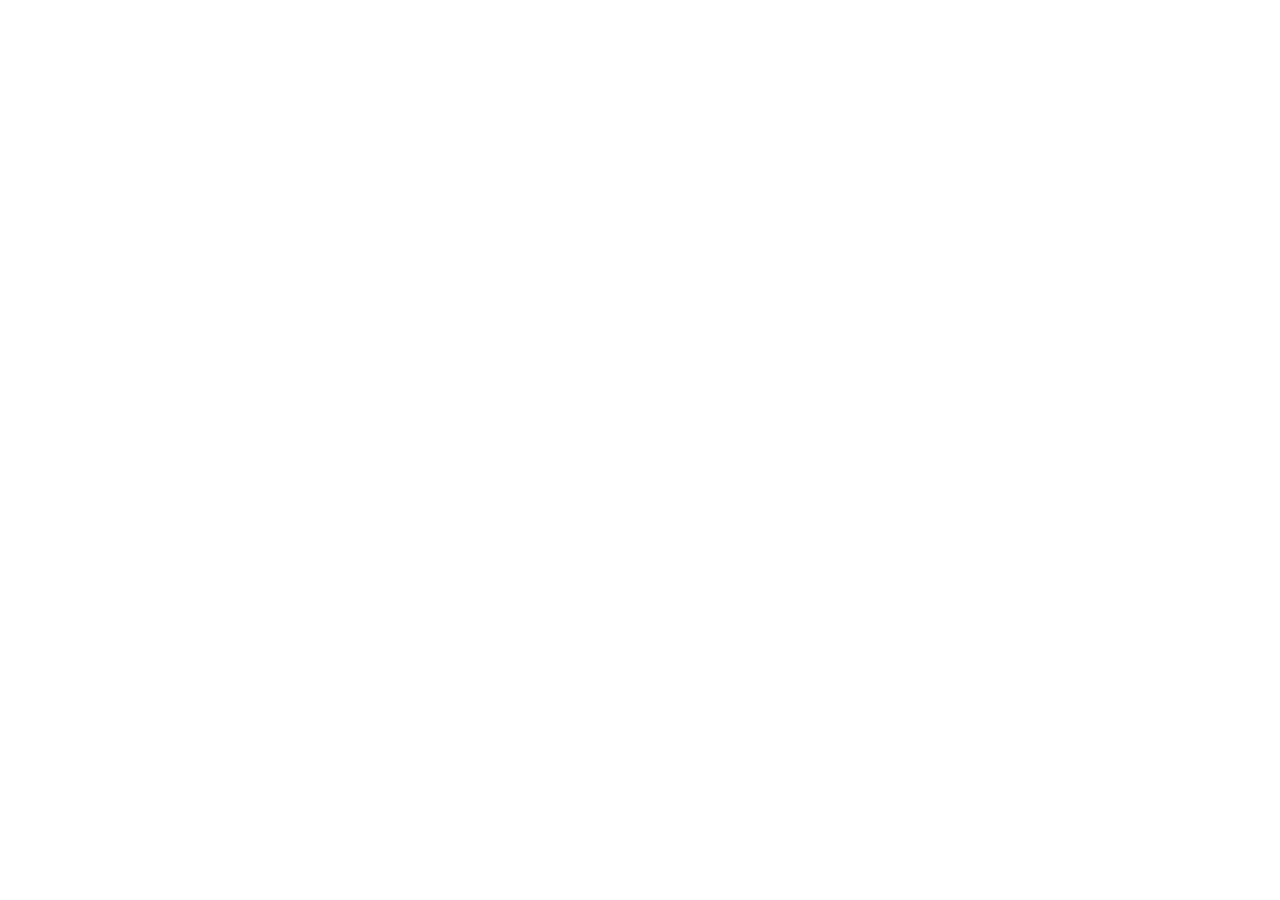
==== index.html @ 3b174340 "initial" ====
<!DOCTYPE html>
<html lang="en">
<head>
    <meta charset="UTF-8">
    <meta name="viewport" content="width=device-width, initial-scale=1.0">
    <title>Document</title>
</head>
<body>
    <div class="grid">
        
    </div>
    
</body>
</html>
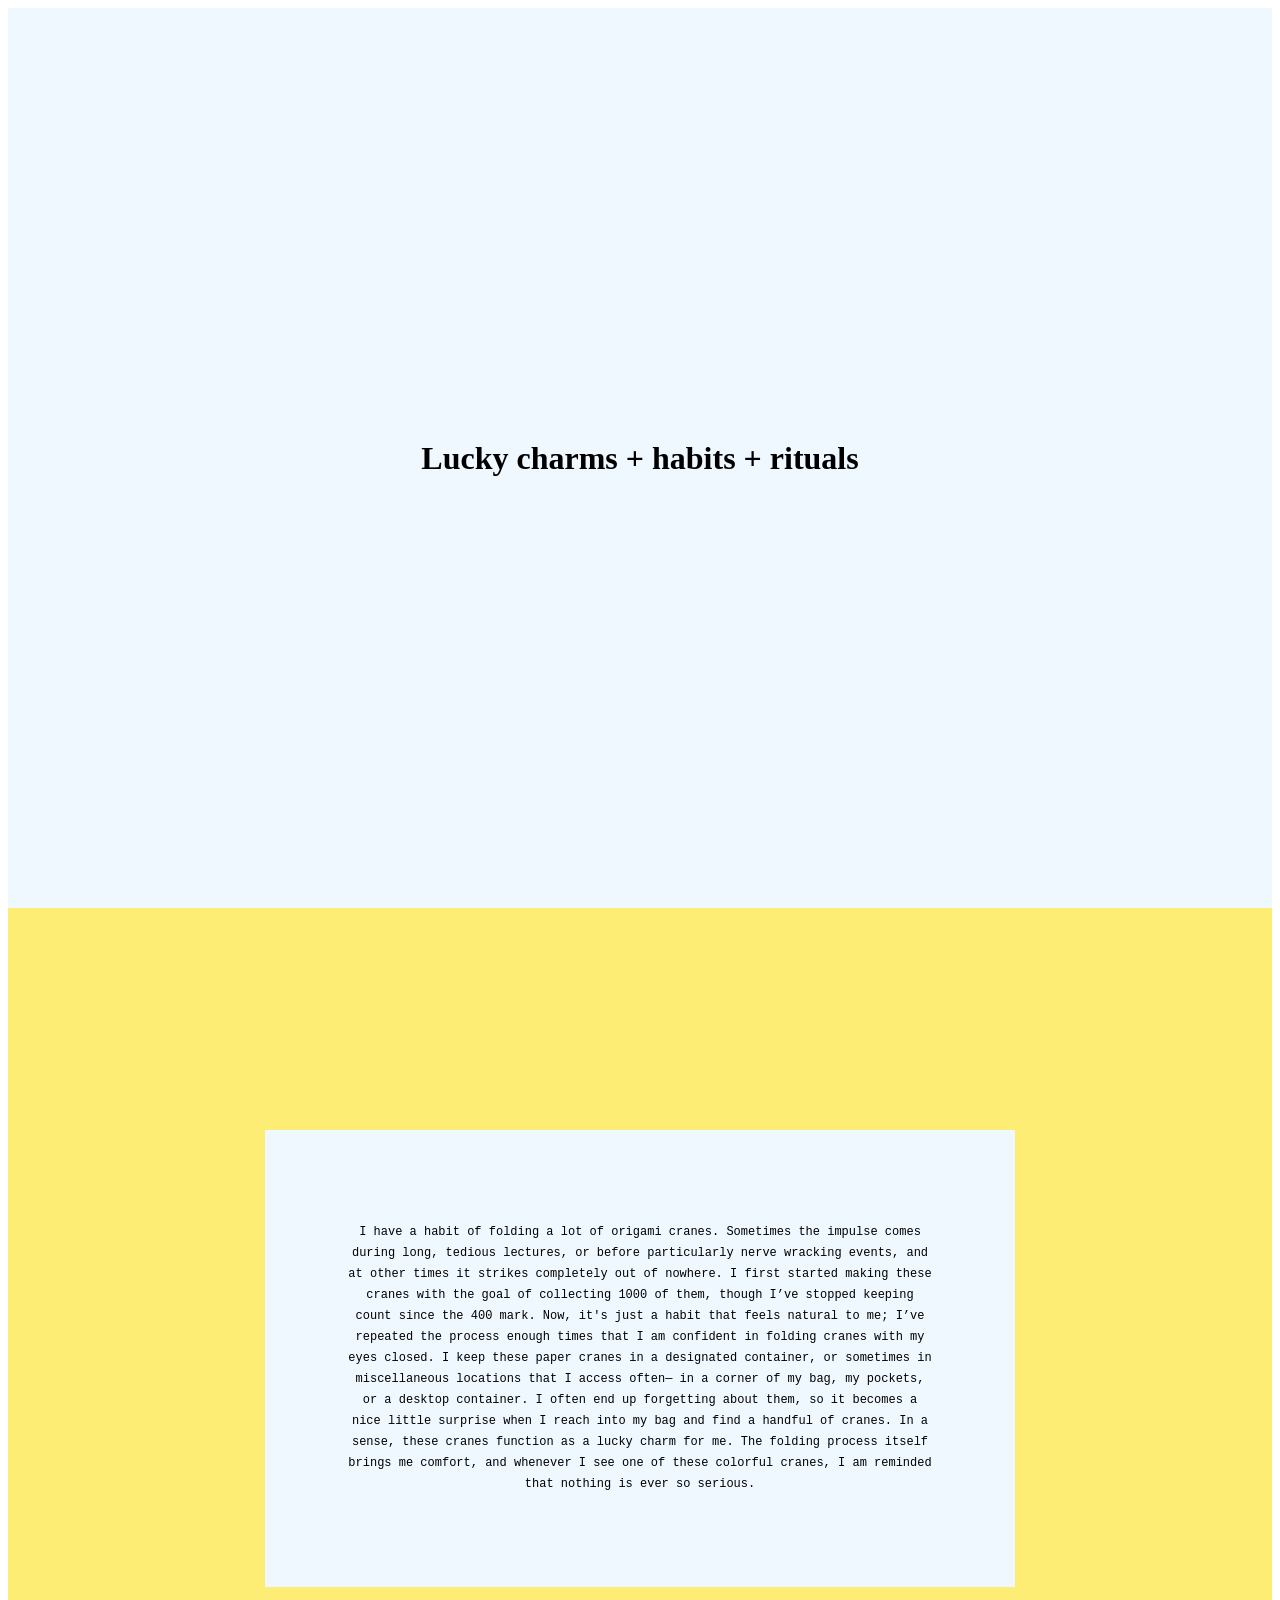
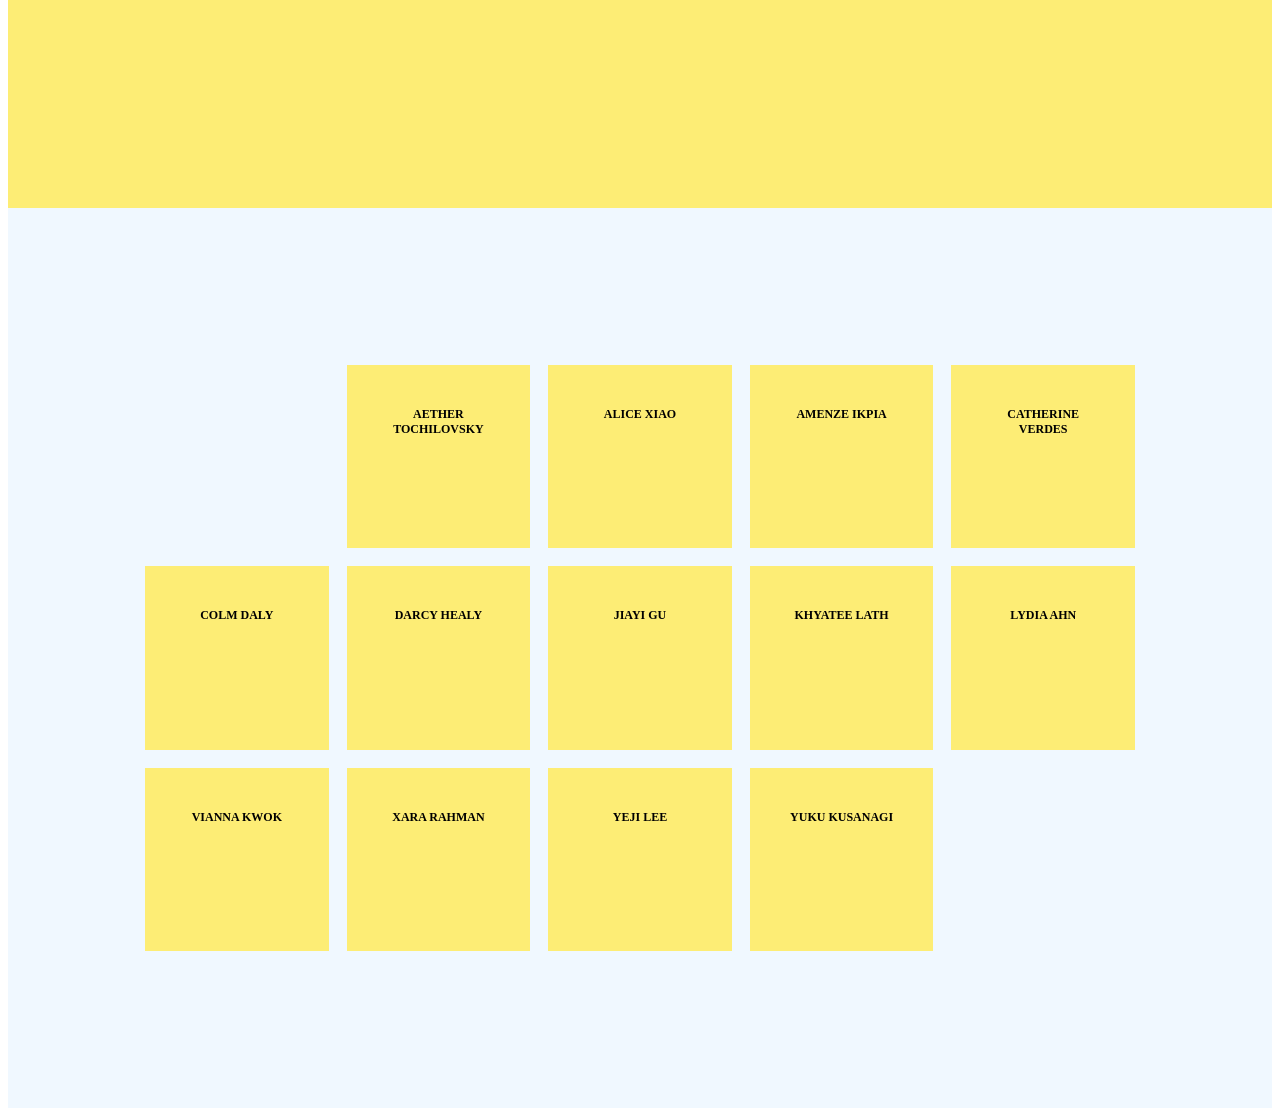
==== commit b3783d52: "added css" ====
--- a/index.html
+++ b/index.html
@@ -4,11 +4,176 @@
     <meta charset="UTF-8">
     <meta name="viewport" content="width=device-width, initial-scale=1.0">
     <title>Document</title>
+    <link rel="stylesheet" href="main.css">
 </head>
 <body>
-    <div class="grid">
+    <div class="slide slidea">
+        <h1>
+            Lucky charms + habits + rituals
+        </h1>
+
+    </div>
+
+
+
+    <div class="slide slideb">
+        <div class="myentry">
+            <p>I have a habit of folding a lot of origami cranes. Sometimes the impulse comes during long, tedious lectures, or before particularly nerve wracking events, and at other times it strikes completely out of nowhere. I first started making these cranes with the goal of collecting 1000 of them, though I’ve stopped keeping count since the 400 mark. Now, it's just a habit that feels natural to me; I’ve repeated the process enough times that I am confident in folding cranes with my eyes closed. I keep these paper cranes in a designated container, or sometimes in miscellaneous locations that I access often— in a corner of my bag, my pockets, or a desktop container. I often end up forgetting about them, so it becomes a nice little surprise when I reach into my bag and find a handful of cranes. In a sense, these cranes function as a lucky charm for me. The folding process itself brings me comfort, and whenever I see one of these colorful cranes, I am reminded that nothing is ever so serious.
+            </p>
+        </div>
+    </div>
+
+    <div class="slide slidec">
+        <section class="grid-container main">
+            <div class="blank"></div>  
+
+            <div class="grid-item">
+                <h2>AETHER TOCHILOVSKY</h2>
+                    <div class="text">
+                       <p>My lucky charm is my headphones. I never go anywhere without them, and I feel like they keep me “protected” in a way. I have noise sensitivities and I am always listening to music or using the noise cancelling function. I really love listening to new music, and I feel more understood than ever when I hear a song that reminds me of a situation, a person, a memory, or myself. If I forget my headphones, it’s almost a guarantee that I’m gonna have a hard time wherever I am, so they are my “lucky charm” (although for a more logical, less magical reason). 
+</p>
+                    </div>
+
+            </div>
+
+            <div class="grid-item">
+                <h2>ALICE XIAO</h2>
+                <div class="text">
+                       <p>
+One ritual I have when I need to win a 50/50 in situations such as flipping a coin, playing Minesweeper, or gambling in general is that I would say something like, “Based on my genius analysis, the coin is going to land on heads.” When I say my phrase, I believe there is a good chance that I will be right. Saying this phrase has supposedly helped me win many Minesweeper games, so I have started to trust my genius analysis even more.
+Before saying my phrase, I look at the choices with my genius power and think about them like I am actually doing some kind of analysis. In reality, I am just guessing and hoping for the best. For example, when flipping a coin, I might stare at it for a few seconds and act like I am calculating the laws of physics before predicting heads or tails. When playing Minesweeper, I might stare at the squares on the screen, look for patterns, and pretend that my brain is processing millions of calculations before clicking on a square. Even when there is no real way to know what will happen, I act like I have figured out the answer through pure intelligence.
+I also like to convince other people that my ritual actually works because I am a genius. If I predict the correct result, I act like I have just proven my intelligence to the world. For example, if I guess heads correctly three times in a row, I might start acting like I have mastered the art of predicting coin flips. However, when my ritual does not work, I convince everyone that it is because I was not confident enough in my genius analysis when I said the phrase. I never blame my prediction skills; I blame my lack of confidence instead.
+I think this ritual is funny because I make a random guess that sounds like a serious scientific experiment. Instead of admitting that I am just lucky, I act like I have a special power to see the future. Even though I know my phrase does not actually change the odds, I still enjoy doing it because it makes every prediction more exciting. At this point, my genius analysis has become less about being correct and more about convincing everyone that I know exactly what I am doing.
+
+                       </p>
+                    </div>
+            </div>
+
+            <div class="grid-item">
+                <h2>AMENZE IKPIA</h2>
+                    <div class="text">
+                       <p>
+                        For me, a ritual that I did was in high school. Previously, I used to do theatre, and every opening night of a show, right before we had to go on, everyone from the cast to the crew, directors, and stage managers would all do a “Shakeout or “Shake Down.” It would also be known as “10-9-8-7-6-5-4-3-2-1.” We would all huddle and, in unison, shake our right hand while counting down from 10 to 1, then repeat with the left hand. Then we would shake our right leg and count down from 10, and repeat on the left leg while counting down out loud. We would continuously do this, reducing the count by one each round until it would reach 1. Each round, the countdown got faster and more energetic until we reached 1. 
+For example, the whole pattern is repeated with a 10-count down with right hand, left hand, right foot, left foot. Then 9-count, 8-count,……4-count, 3-count, 2-count, and finally the round gets down to “ONE. ONE. ONE. ONE.”
+Shakeout was a big help in releasing any nerves we had before any show and would overall build everyone's energy so that we would have a good run through of the show. 
+
+                       </p>
+                    </div>
+            </div>
+
+            <div class="grid-item">
+                <h2>CATHERINE VERDES</h2>
+                <div class="text">
+                       <p>
+                        One weird ritual that I have is whenever the clock strikes 11:11, I have to touch something red and make a wish. I don’t really remember when I started doing this or where I learned it but it has become something I automatically do whenever I notice the time. The rule is that I have to find something red, touch it, and keep touching it until the minute changes to 11:12; During that minute, I have to think of a wish that I want to come true. It can sometimes be funny because if I'm somewhere where there isn’t anything red nearby, I start to look around for anything that could count as red. I could be someone's clothing, a random object, etc. I know there isn’t any actual proof of doing this will make my wishes come true but I still feel like I have to do it just in case.
+I think that’s what makes superstitions so interesting. Even when we know they might not mean anything, we still follow them because they give us a sense of good luck.
+
+                       </p>
+                    </div>
+            </div>
+
+            <div class="grid-item">
+                <h2>COLM DALY</h2>
+                <div class="text">
+                       <p>                        
+I’ve always been interested in analog techniques and devices in design, and in the past few years have heavily relied on my scanner to produce my art. I use it for both school and work, and because of its relatively immobile quality I have grown to be attached to working in my room where I have access to everything I need. My workspace has become so personal and tailored to my interests that I find it hard to produce work I truly love and can proudly say is a reflection of myself if I don’t have access to my scanner and printer. 
+To boil it down further, I basically have a small collection of devices (scanner, printer, magazines…) that I’ve become very attached to. I love the way they work with me and with each other and have accepted their faults as unique and even beneficial to my own work. So much so that I refuse to replace them until I absolutely have to - the thought of finding a new object to replace my old object (which I know and love) seems impossible to commit to if I don’t have a proper reason - in this case, that reason is absolute failure of its function. I’m a firm believer that every object has more value than it lets on, and discarding it before fully exploring it is a crime. I think it is such an important ritual to use your objects to its full potential, then mis-use them to their even fuller potential, and in turn be rewarded with experiences and results that are truly a product of yourself.
+
+                       </p>
+                    </div>
+            </div>
+
+            <div class="grid-item">
+                <h2>DARCY HEALY</h2>
+                <div class="text">
+                       <p>
+                        I am definitely a superstitious person, but the first thing that comes to mind when I think of a lucky charm is sort of the opposite. When my family visited Paris in 2024, I split off from them and explored different art museums every day. While potentially cliché, Vincent Van Gogh is one of my absolute favorite artists. Luckily for me, the Musée d’Orsay was hosting a Van Gogh exhibition focusing on the final months of his life. It was there I was able to see his final painting ever—the one he was working on the same day he died—“Tree Roots.” It was quite emotional for me. I stood in front of it until my feet hurt. I purchased a small magnet of it at the gift shop. 
+Since then I’ve stayed in two different dorm rooms, two different bedrooms at my parent’s houses, and just recently decorated my current apartment. The magnet has been taped up above my pillow in each of them. It’s also my phone wallpaper. I like seeing it repeatedly, even as the constant exposure makes me eventually stop noticing it each time. I find it an aesthetically beautiful painting, and the context only gives it more gravity. 
+It’s maybe a bit morbid for an object I center so significantly. If I sit and think about it for too long it’ll make me sad, but in the quick glances I afford it daily, I am only appreciating its beauty. I always have the option to reflect on it if I’d like, it’ll wait for me to get into the mindset to do so. I think that’s what draws me to it so much. The magnet has followed me through so many major changes, and its consistent location anchors me a bit. In that sense, I think it qualifies as a lucky charm or habit—seeing the painting, in whatever form it’s in, brings me a little comfort. 
+
+
+                       </p>
+                    </div>
+            </div>
+
+            <div class="grid-item">
+                <h2>JIAYI GU</h2>
+                <div class="text">
+                       <p>
+                        Funny how I came up with the idea “hey let’s all write something about lucky charms,” without carefully considering what my lucky charm might be. By “carefully considering,” I'm already suggesting that nothing immediately came to my mind, so I had to think carefully and hard. There was a time in elementary school when I firmly believed that certain pairs of socks could bring me luck, so I would wear them on exam days. I remember rescuing my beloved socks from the trash after my mom decided that they were too worn out. Till this day, I must have lost all the socks I owned back then. The things I own now that most closely resemble lucky charms are my jade stones. All my jade stones come from my mom’s collection. I believe these beautiful stones have spirits within them that can bless me and keep me safe. Maybe they also bring me luck. There is a particular jade buddha necklace that I “stole” from my aunt when I was two. She was showing off her jades to my mom, and when she was packing everything up, she noticed that the jade buddha–her new favourite--was missing. I have no memory of all of this, including how they eventually found it tucked under my clothes, near my stomach. A family friend who’s “the jade expert” heard the story and excitedly declared that I have special spiritual connection (缘分) with this particular stone, and my aunt (not completely willingly) gifted it to me. I try not to take off my jade necklace and bracelet unless I’m rock climbing. I’m also wearing a bracelet that another aunt bought me from the Jade Buddha Temple in Shanghai, wishing me safety and luck away from home on the other side of the ocean. 
+I’m more of an animist than a buddhist. Something else I believe can bring me luck is the bad (unlucky) things that happen to me. I believe fortune and misfortune work like a wicked seesaw–whenever something unfortunate happens to me, I will get a lucky ticket that will redeem itself at some point in the near future. On the other hand, whenever I feel particularly lucky or when I'm really enjoying my life and having a good time, beneath the bubbles of happiness and lightheartedness lurks the suspicion that something terrible is bound to happen soon. 
+
+                       </p>
+                    </div>
+            </div>
+
+            <div class="grid-item">
+                <h2>KHYATEE LATH</h2>
+                <div class="text">
+                       <p>
+                        My lucky charm is my mom’s necklace, which I take with me everywhere. It’s a delicate silver and copper chain with an opalite stone that catches the light in a way I like. To anyone else it would look like ordinary jewelry, but to me it’s more than that. I live away from my family, so I miss small things, like having my mom around when I need her. Wearing her necklace is a simple way of keeping a piece of home with me. It reminds me that she’s still in my corner, even when she isn’t nearby. I feel like its lucky for me, and having something familiar with me helps when I’m nervous or overwhelmed. It’s a small, steady reminder that things usually work out.
+So for me it’s less about luck and more about having something that keeps me connected to my family and home.
+                       </p>
+                    </div>
+            </div>
+
+            <div class="grid-item">
+                <h2>LYDIA AHN</h2>
+                <div class="text">
+                       <p>
+                        I think I found Sally Hansen’s Miracle Gel during a Walgreens visit, most likely during my first year into high school. Not too long before starting college, I had bare nails for most of my life since playing classical guitar, which meant using sand paper to shape and smoothen the nails on my right hand that picked the strings while the nails on my left hand were cut as decently short as possible in order to press the frets. The only exceptions were the long breaks or evening events, where I would paint my nails a vivid pearlescent color. 
+
+This past August, however, I found myself gravitating towards a dark, vivid shade of red labeled Wine Stock in the CVS on the corner block of Astor Pl just two days before the first day of classes. I was looking for a polish color that would visually mirror my mindset going into this school year to “follow my heart,” and envisioned the deep intensity of the hue to resemble the internal resources that I no longer have reason for laboring to give and offer; rather, these internal things are all learning to be kept still, processed, and grown even stronger for myself. I don’t think I’ll ever be able to play with falsies or extensions like Dolly Parton could, but painting my natural, shortened nails every two weeks with Wine Stock became a newfound ritual of self-expression and self-care; a semi-permanent wearable lucky charm.
+                       </p>
+                    </div>
+            </div>
+
+            <div class="grid-item">
+                <h2>VIANNA KWOK</h2>
+                <div class="text">
+                       <p>
+                        I don’t have a specific lucky charm to call lucky, but if I had to choose one for the sake of this assignment it’d probably be a lion necklace I usually wear. I got it at some thrift store in Hong Kong for $10 USD (80HKD) in 2023 and never wore it since it looked kinda chunky and just this thing hanging around my neck. It’s a gold-plated necklace of a lion head with a thin chain. I think ever since I moved to New York for school it’s been the only necklace I wear. Not that it has much sentimental value or grants me luck, but I’ve grown to like the clunkiness of it and the connotations of a lion. But since I wear it almost everyday it’s starting to wear out, and the gold (/gold-looking) plating is coming off and you can see some cooper-y patches underneath. I try my best to take care of it (as in not getting it near water), but over time it’s inevitable it’ll start wearing out, which is kinda sad I guess. Hoping to somehow eternalize it. It doesn’t bring me luck, but wearing it makes me feel like I have a little lion guardian guarding me at all times — like those Chinese guardian lion statues at the front of buildings. If I were to be really superstitious, this little necklace wards off evil spirits for me. It has taken care of me well and only good things have happened since.
+                       </p>
+                    </div>
+            </div>
+
+            <div class="grid-item">
+                <h2>XARA RAHMAN</h2>
+                <div class="text">
+                       <p>
+                        I always loved digital cameras butttttt. . . I really did not feel like buying a new one -- even with my big girl money. I was quite happy with my phone camera, I mean I had various filters at my arsenal -- what more could I wish for? I was using apps such as Dazzcam and even my phone's native camera filtering features, and I was very content with them. If anything, it made me like my phone even more because someone from 1723 would definitely faint looking at the witchcraft I am doing with this glowing, black box.
+
+Of course, seeing everyone hop on the trend of purchasing a digicam did kind of sway my feelings since I, admittedly, am a trendhopper. However, taking one look at the prices and looking at what I could buy instead changed my mind. I would sigh sometimes whenever I would see my homegirls posting chic going out photos, because they looked so, so, so good. It wasn't even the pictures, it was just the experience of taking the photos. Like holding this little box that is barely the size of your palm -- it is so cute. . . so stylish. Whatever, a girl could dream.
+
+I remember talking about this with my baba (dad) over the phone when we were Facetiming. I was telling him, jokingly, that everyone nowadays prefers the more "vintage" look to photos and have started purchasing digital cameras. He was confused. Very, very confused. He could not wrap his head around it, honestly. It was really funny, and to be honest, kind of valid? Oh well. Anyways. He then told me that he actually owns a digital camera. Although it is old, like 15-years-old, she still works fine because my 
+                       </p>
+                    </div>
+            </div>
+
+            <div class="grid-item">
+                <h2>YEJI LEE</h2>
+                <div class="text">
+                       <p>
+                        One weird superstition I have is that I think seeing 4:44 on the clock is bad luck. A lot of people believe that repeating numbers are lucky ot have special meaning, but for some reason, I feel the complete opposite about 4:44.
+Whenever I randomly check my phone and www 4: 44, I get this weird feeling that something bad might happen. I know it’s probably just a coincidence, but I still don’t like seeing it. Sometimes I even try not to look at the clock around that time because I don't want to accidentally see those numbers.
+What’s funny is that I don’t really believe in every superstition, but this one somehow stuck with me. I know that looking r a certain number can’t actually change what happens in my life, but I still associate 4:44 with bad luck. I think it’s interesting how something as simple as a number can affect the way we feel.
+
+                       </p>
+                    </div>
+            </div>
+
+            <div class="grid-item">
+                <h2>YUKU KUSANAGI</h2>
+                <div class="text">
+                       <p>
+                        My lucky charm(s) are omamori, a Japanese amulet you can get from Shinto shrines and Buddhist temples. It's a little charm, typically consisting of a fabric pouch, with a sacred paper or wooden slip inside. I have multiple, usually one per bag—in my schoolbag I have a white omamori from the Izumo Oyashiro shrine, a small beige omamori from Susa shrine in my everyday bag, a pink and white omamori from Kanda shrine in my totebag, etc... It's primarily for luck and protection, but also a small, physical piece of home I can carry around with me to places unknown.
+                       </p>
+                    </div>
+            </div>
+
+        </section>
+    </div>
+
         
-    </div>
-    
 </body>
 </html>
--- a/main.css
+++ b/main.css
@@ -0,0 +1,102 @@
+body{
+    text-align: center;
+}
+
+h2{
+    font-size: 75%;
+}
+
+p{
+    line-height: 175%;
+    font-family: 'Courier New', Courier, monospace;
+    font-size: 75%;
+
+}
+
+.slide {
+    -webkit-clip-path: inset(0 0 0 0);
+    clip-path: inset(0 0 0 0);
+    contain-intrinsic-height: 100vh;
+    contain-intrinsic-width: 100vw;
+    height: 100svh;
+    height: 100vh;
+    position: sticky;
+    top: 0;
+    width: 100%;
+    scroll-snap-align: start;
+    display: flex;
+    justify-content: center;
+    align-items: center;
+}
+
+.slidea{
+    background-color:aliceblue;
+}
+
+.slideb{
+    background-color:rgb(253, 237, 117);
+}
+
+.slidec{
+    background-color:aliceblue;
+}
+
+.grid-container {
+    margin: 16px;
+    display: grid;
+    column-gap: 8px;
+    row-gap: 8px;
+    width: 1000px;
+
+}
+
+.main{
+    grid-template-columns: repeat(5, 1fr);
+}
+
+
+.grid-item {
+    margin:5px;
+    padding: 8px;
+    background-color: rgb(253, 237, 117);
+    aspect-ratio: 1;
+    box-sizing: border-box;
+    padding: 2em;
+    transition: transform 0.3s;
+    overflow: auto
+
+}
+
+.grid-item:hover {
+    grid-row: span 2; 
+    grid-column: span 2; 
+    background-color:rgb(247, 210, 87);
+    transform: scale2;
+
+
+}
+
+.grid-item:hover .text{
+    opacity: 1;
+    font-size: 15px;
+}
+
+
+.myentry{
+    background-color: aliceblue;
+    display: flex;
+    justify-content: center;
+    align-items: center;
+    width: 750px;
+    padding: 5em;
+    box-sizing: border-box;
+}
+.text{
+    display: flex;
+    justify-content: center;
+    align-items: center;
+    font-size: 0.1px;
+    color: rgb(2, 2, 2);
+    opacity: 0;
+    transition: opacity 0.3s;
+}
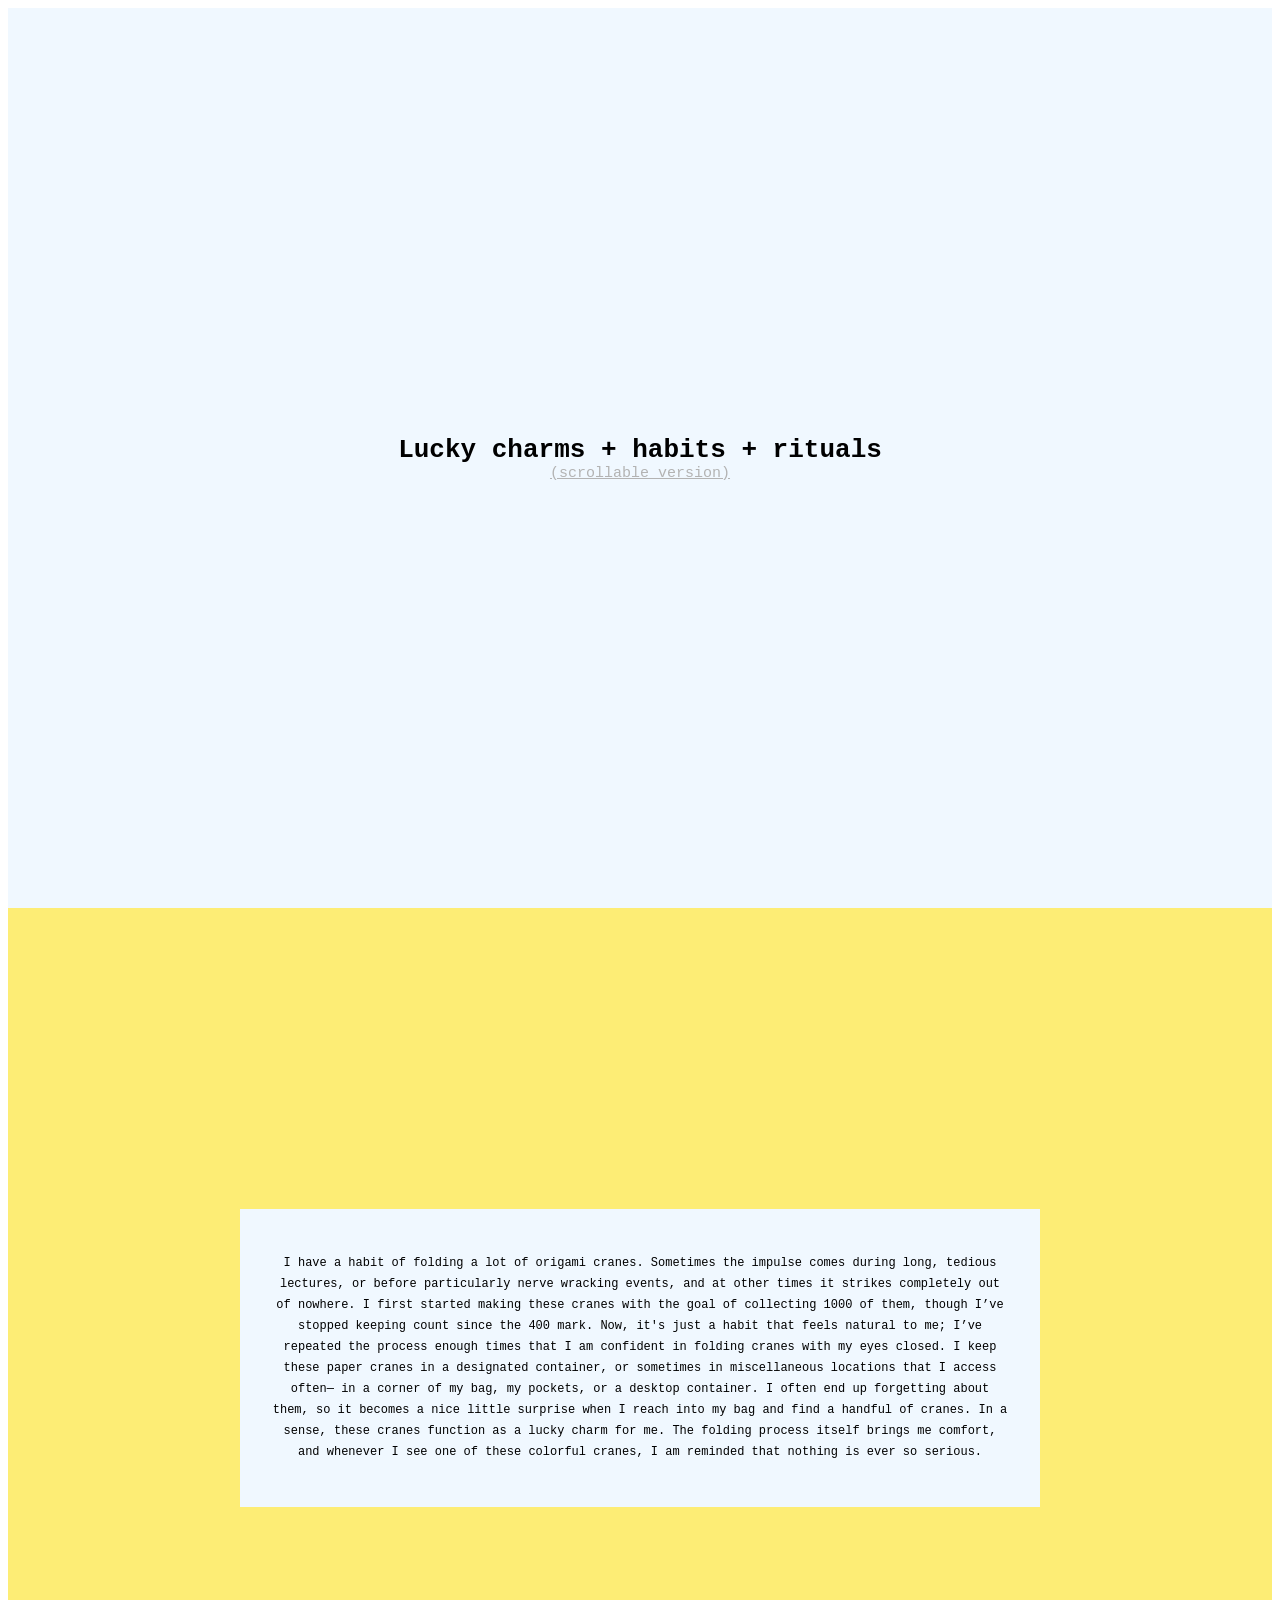
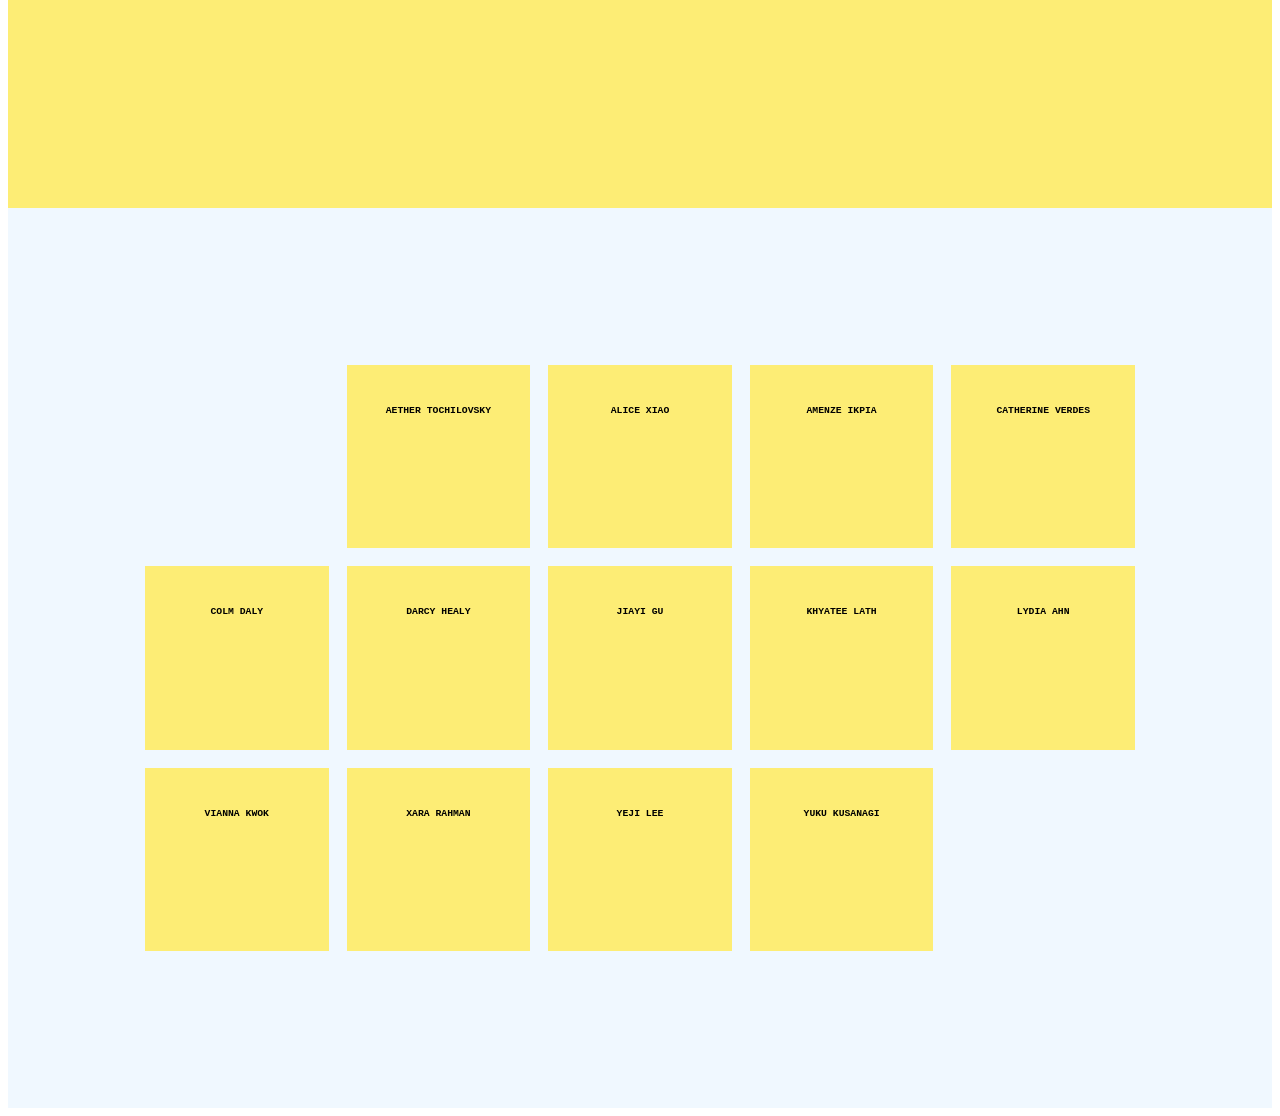
==== commit 00b8887e: "modified small details" ====
--- a/index.html
+++ b/index.html
@@ -3,18 +3,20 @@
 <head>
     <meta charset="UTF-8">
     <meta name="viewport" content="width=device-width, initial-scale=1.0">
-    <title>Document</title>
+    <title>zine</title>
     <link rel="stylesheet" href="main.css">
 </head>
 <body>
     <div class="slide slidea">
         <h1>
             Lucky charms + habits + rituals
+            <div class="link1"><a href="scrollable.html">(scrollable version)</a></div>
+
         </h1>
 
-    </div>
 
 
+    </div>
 
     <div class="slide slideb">
         <div class="myentry">
@@ -170,10 +172,8 @@
                        </p>
                     </div>
             </div>
-
-        </section>
+        </section>         
     </div>
-
         
 </body>
 </html>
--- a/main.css
+++ b/main.css
@@ -3,14 +3,18 @@
 }
 
 h2{
+    font-family: monospace;
     font-size: 75%;
+}
+
+h1{
+    font-family: monospace;
 }
 
 p{
     line-height: 175%;
     font-family: 'Courier New', Courier, monospace;
     font-size: 75%;
-
 }
 
 .slide {
@@ -28,6 +32,8 @@
     justify-content: center;
     align-items: center;
 }
+
+
 
 .slidea{
     background-color:aliceblue;
@@ -62,9 +68,10 @@
     aspect-ratio: 1;
     box-sizing: border-box;
     padding: 2em;
-    transition: transform 0.3s;
-    overflow: auto
-
+    transition: all 0.5s ease; 
+    overflow: auto;
+    justify-content: center;
+    align-items: center;
 }
 
 .grid-item:hover {
@@ -72,8 +79,6 @@
     grid-column: span 2; 
     background-color:rgb(247, 210, 87);
     transform: scale2;
-
-
 }
 
 .grid-item:hover .text{
@@ -87,8 +92,8 @@
     display: flex;
     justify-content: center;
     align-items: center;
-    width: 750px;
-    padding: 5em;
+    width: 800px;
+    padding: 2em;
     box-sizing: border-box;
 }
 .text{
@@ -99,4 +104,38 @@
     color: rgb(2, 2, 2);
     opacity: 0;
     transition: opacity 0.3s;
+}
+
+.link1 a{
+    display: block;
+    font-family: 'Courier New', Courier, monospace;
+    color: rgb(179, 179, 179);
+    font-weight: normal;
+    font-size:15px;
+}
+
+.link2 a{
+    display: block;
+    font-family: 'Courier New', Courier, monospace;
+    color: rgb(232, 181, 54);
+    font-weight: normal;
+    font-size:15px;
+}
+
+.entrya{
+    background-color: aliceblue;
+    justify-content: center;
+    align-items: center;
+    width: 800px;
+    padding: 2em;
+    box-sizing: border-box;
+}
+
+.entryb{
+    background-color: rgb(253, 237, 117);
+    justify-content: center;
+    align-items: center;
+    width: 800px;
+    padding: 2em;
+    box-sizing: border-box;
 }
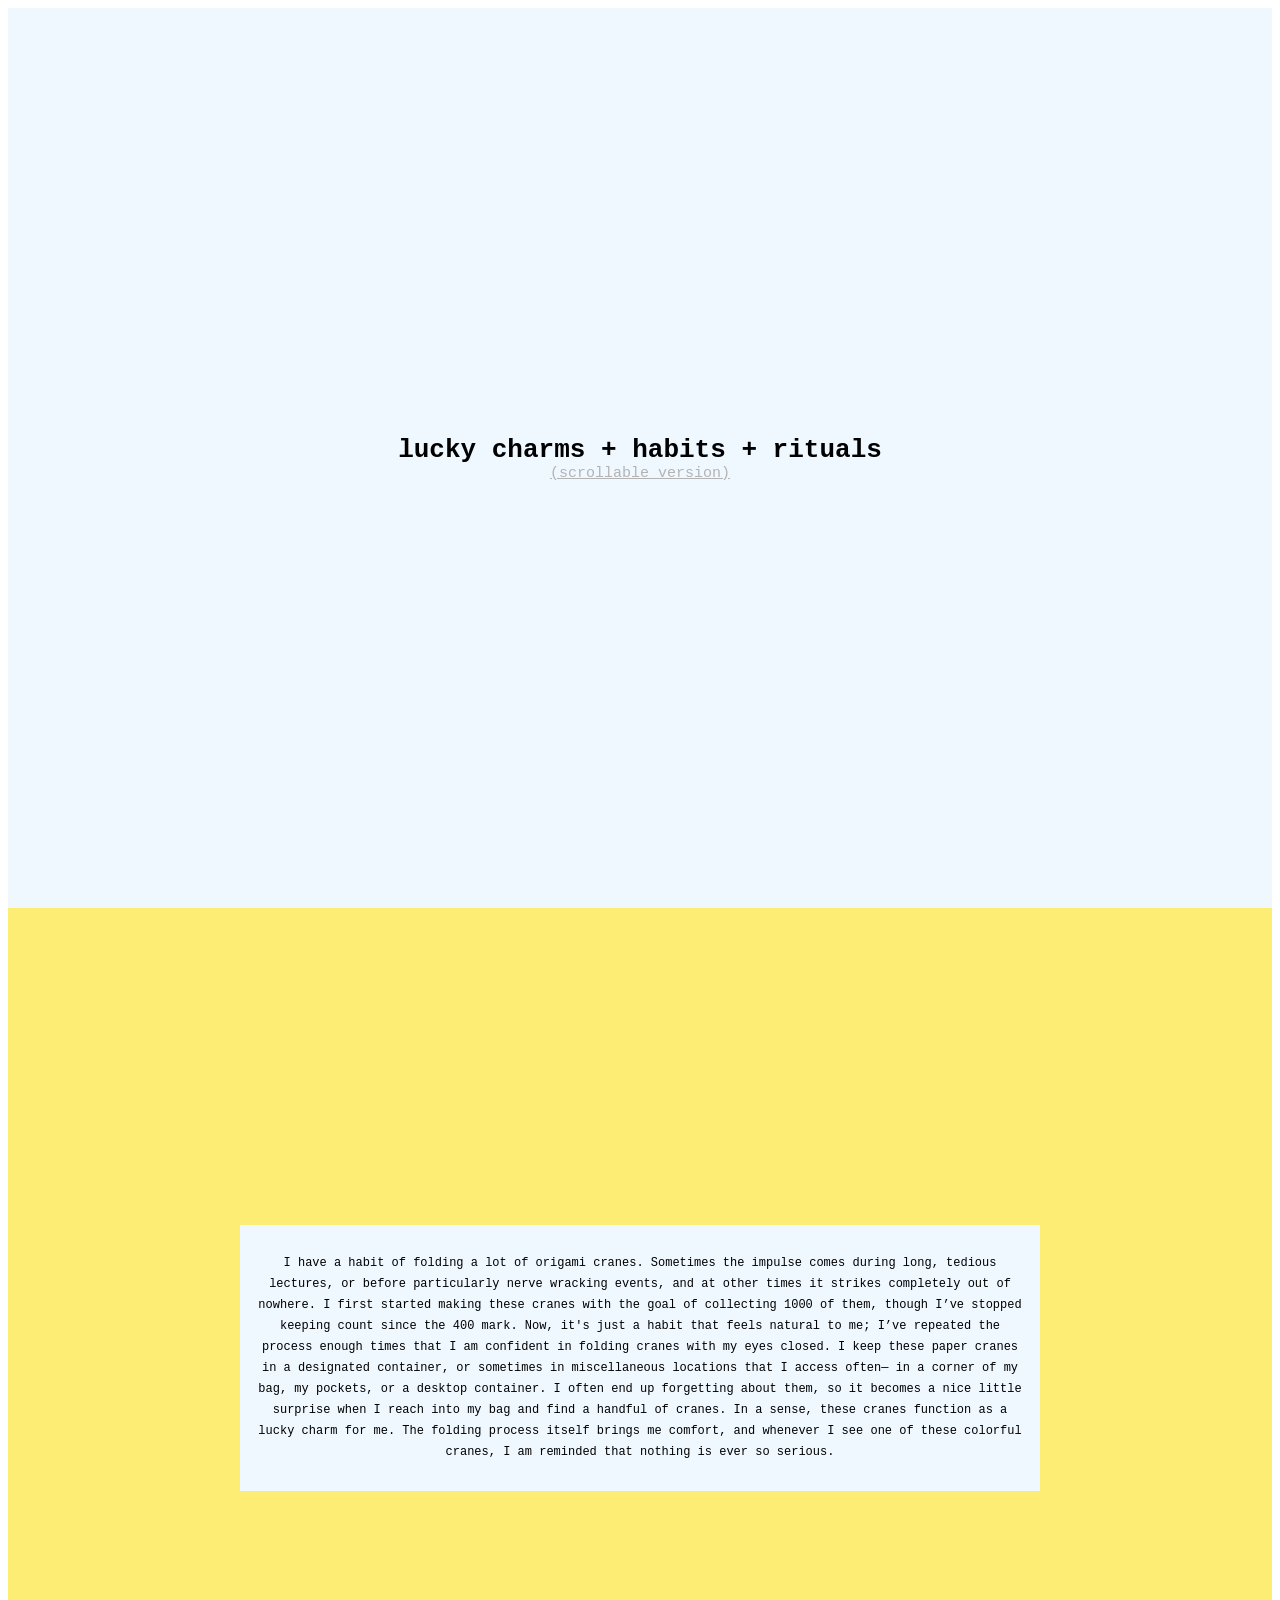
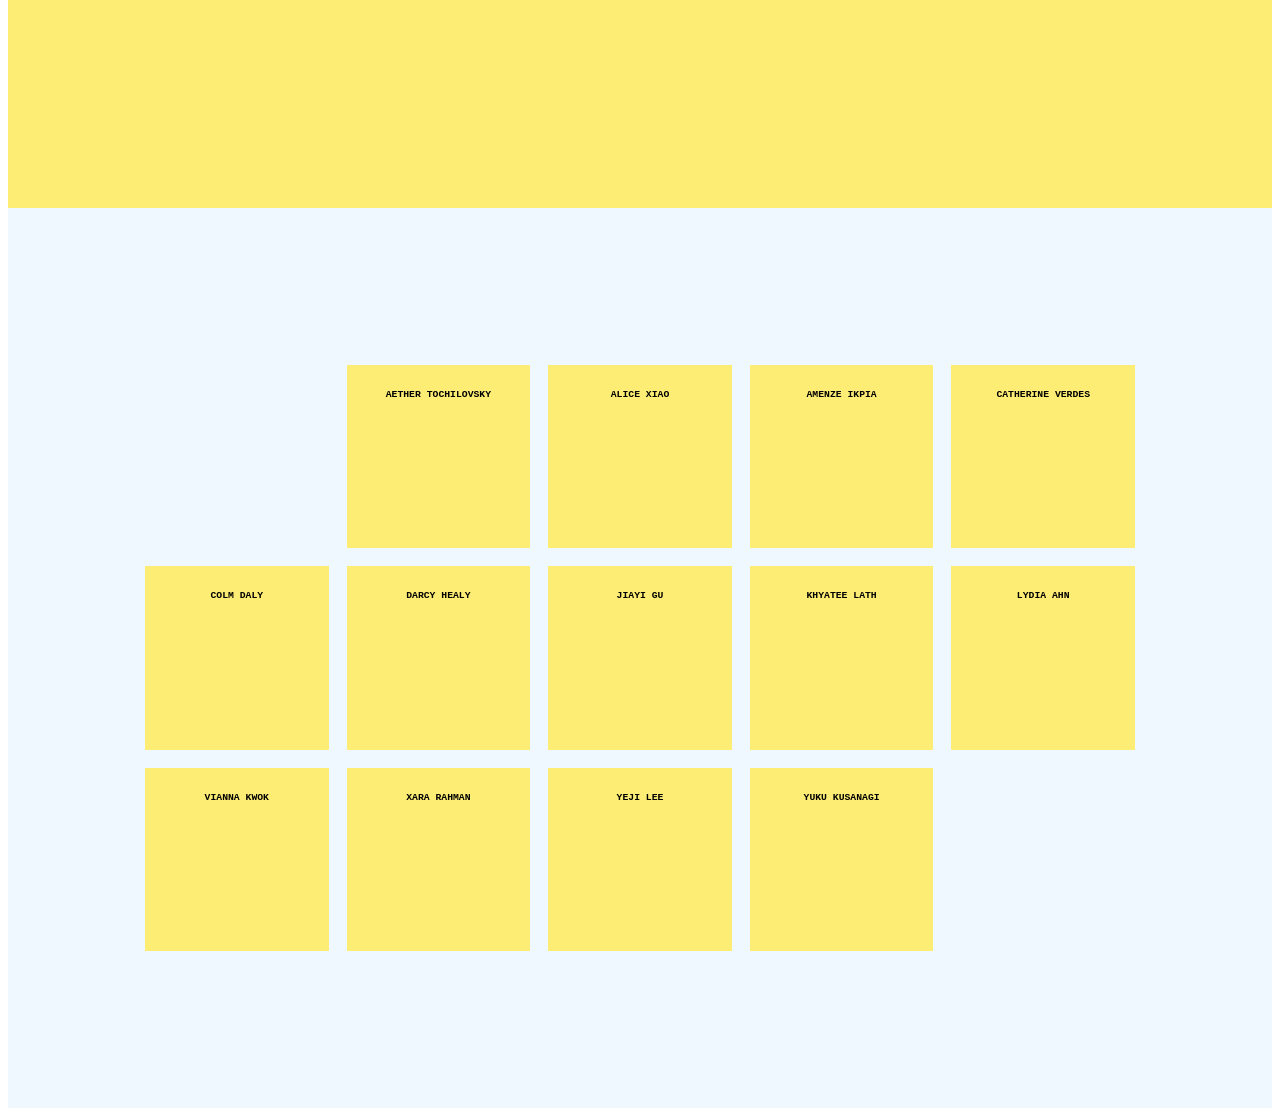
==== commit 84cb56bf: "small changes" ====
--- a/index.html
+++ b/index.html
@@ -9,7 +9,7 @@
 <body>
     <div class="slide slidea">
         <h1>
-            Lucky charms + habits + rituals
+            lucky charms + habits + rituals
             <div class="link1"><a href="scrollable.html">(scrollable version)</a></div>
 
         </h1>
--- a/main.css
+++ b/main.css
@@ -67,7 +67,7 @@
     background-color: rgb(253, 237, 117);
     aspect-ratio: 1;
     box-sizing: border-box;
-    padding: 2em;
+    padding: 1em;
     transition: all 0.5s ease; 
     overflow: auto;
     justify-content: center;
@@ -76,9 +76,10 @@
 
 .grid-item:hover {
     grid-row: span 2; 
-    grid-column: span 2; 
     background-color:rgb(247, 210, 87);
-    transform: scale2;
+    /* transform: scale2; */
+    aspect-ratio: 1/2;
+
 }
 
 .grid-item:hover .text{
@@ -93,7 +94,7 @@
     justify-content: center;
     align-items: center;
     width: 800px;
-    padding: 2em;
+    padding: 1em;
     box-sizing: border-box;
 }
 .text{
